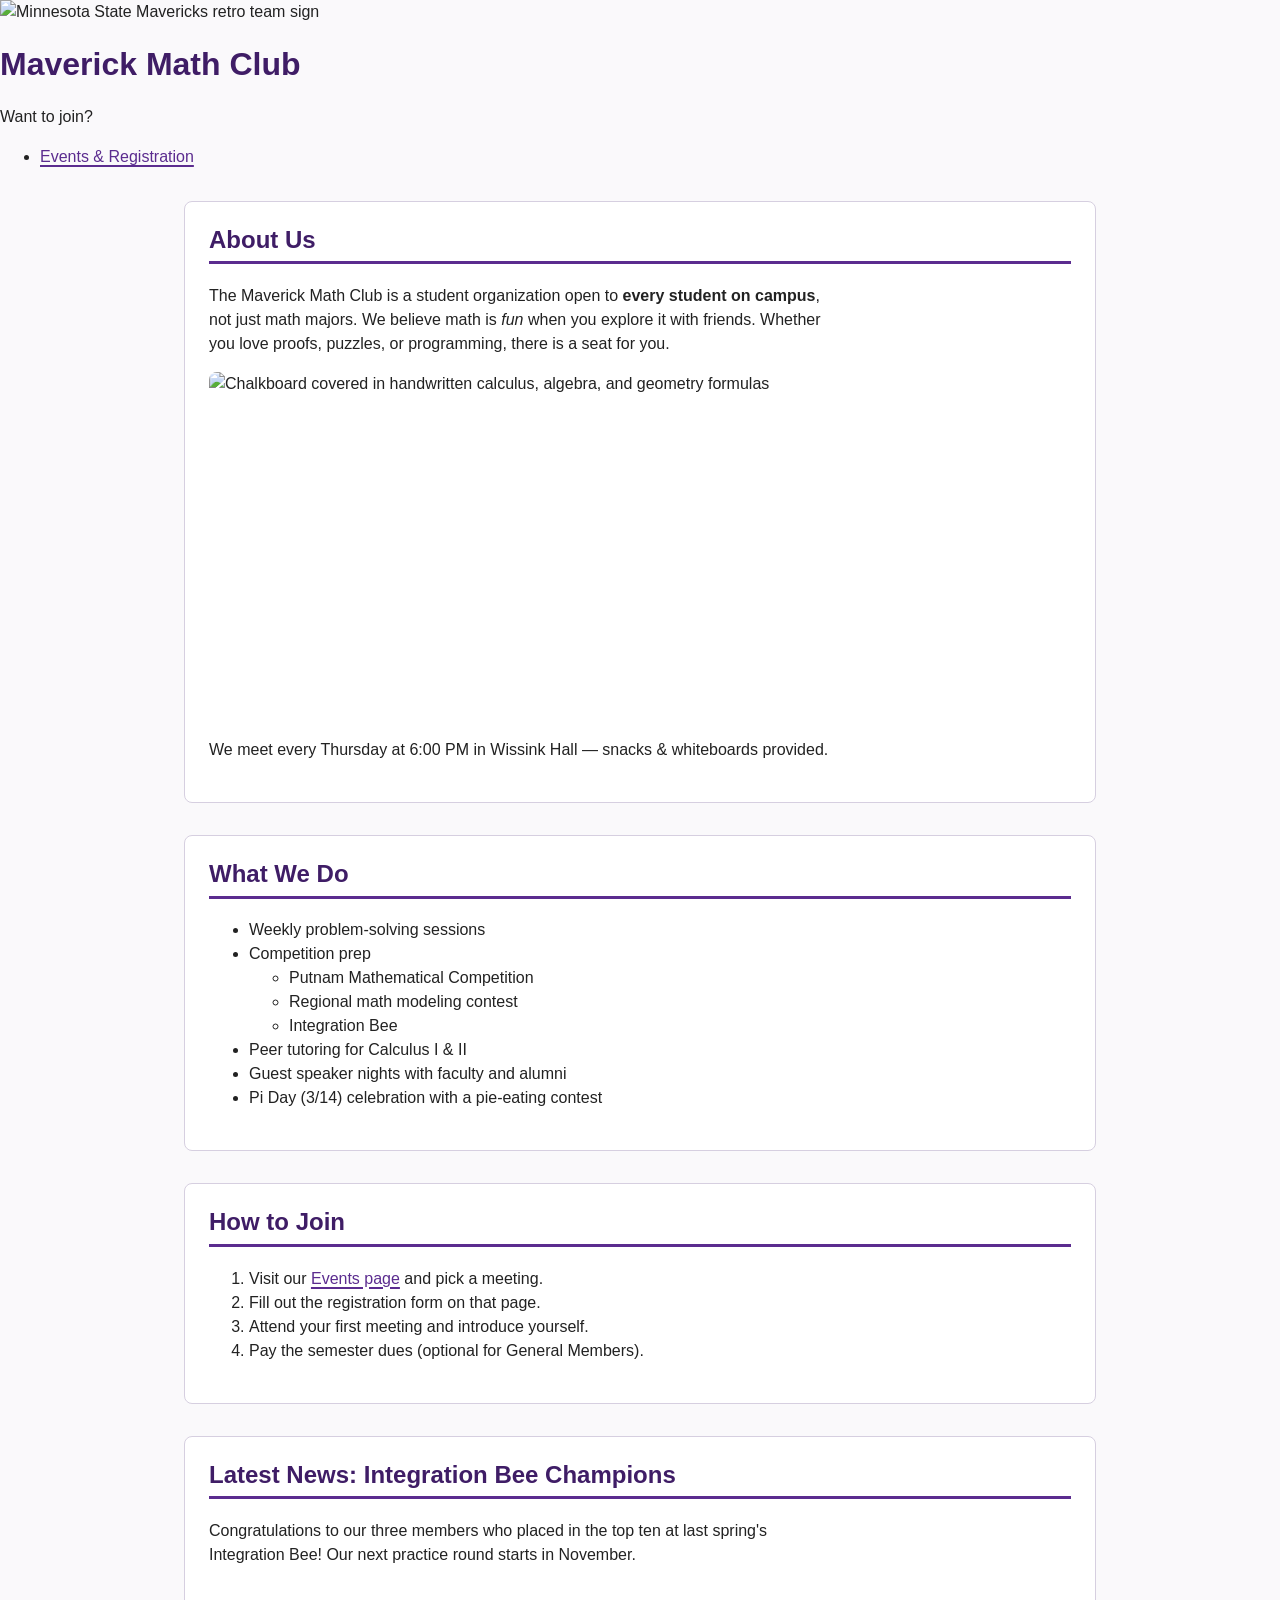
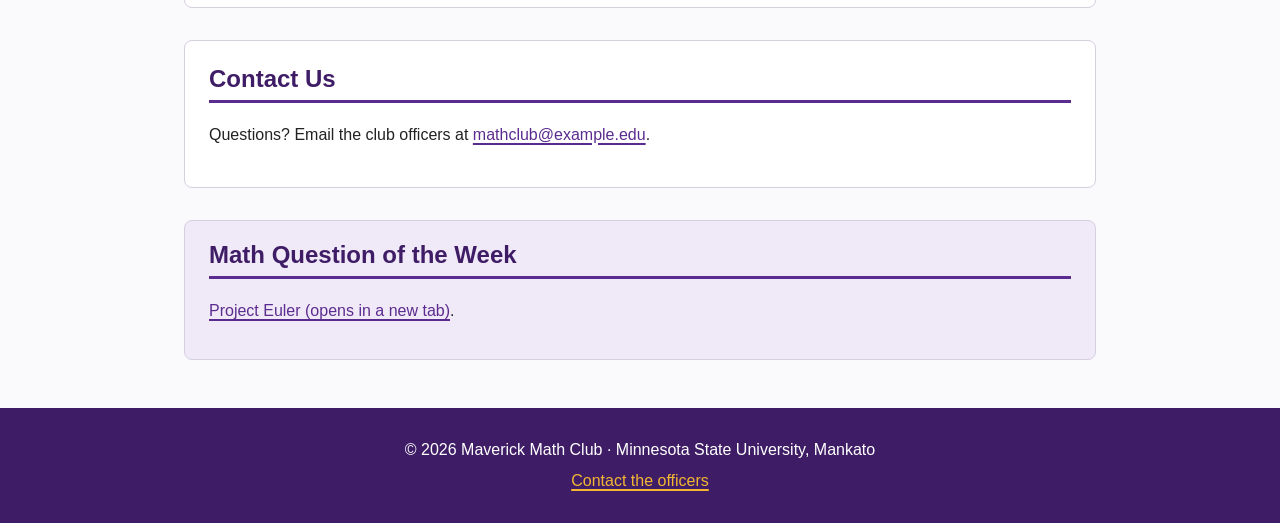
==== index.html @ 29dc4e96 "Added style.css and formatting to HTML pages" ====
<!DOCTYPE html>
<html lang="en">

<head>
    <meta charset="UTF-8">
    <meta name="viewport" content="width=device-width, initial-scale=1.0">
    <meta name="description" content="Home page of the Maverick Math Club: who we are, what we do, and how to join.">
    <title>Maverick Math Club | Home</title>
    <link rel="stylesheet" href="style.css">
</head>

<body>

    <header>
        <img src="images/logo.png" alt="Minnesota State Mavericks retro team sign" width="120" height="120">

        <h1>Maverick Math Club</h1>
        <p>Want to join?</p>

        <nav>
            <ul>
                <li><a href="events.html">Events &amp; Registration</a></li>
            </ul>
        </nav>
    </header>

    <main>

        <section id="about">
            <h2>About Us</h2>

            <p>
                The Maverick Math Club is a student organization open to
                <strong>every student on campus</strong>, not just math majors.
                We believe math is <em>fun</em> when you explore it with friends.
                Whether you love proofs, puzzles, or programming, there is a seat for you.
            </p>

            <img src="images/chalkboard.jpg" alt="Chalkboard covered in handwritten calculus, algebra, and geometry formulas" width="600" height="350">

            <p>
                We meet every Thursday at 6:00 PM in Wissink Hall &mdash; snacks &amp; whiteboards provided.
            </p>
        </section>

        <section id="activities">
            <h2>What We Do</h2>

            <ul>
                <li>Weekly problem-solving sessions</li>
                <li>Competition prep
                    <ul>
                        <li>Putnam Mathematical Competition</li>
                        <li>Regional math modeling contest</li>
                        <li>Integration Bee</li>
                    </ul>
                </li>
                <li>Peer tutoring for Calculus I &amp; II</li>
                <li>Guest speaker nights with faculty and alumni</li>
                <li>Pi Day (3/14) celebration with a pie-eating contest</li>
            </ul>
        </section>

        <section id="join">
            <h2>How to Join</h2>

            <ol>
                <li>Visit our <a href="events.html">Events page</a> and pick a meeting.</li>
                <li>Fill out the registration form on that page.</li>
                <li>Attend your first meeting and introduce yourself.</li>
                <li>Pay the semester dues (optional for General Members).</li>
            </ol>
        </section>

        <article>
            <h2>Latest News: Integration Bee Champions</h2>
            <p>
                Congratulations to our three members who placed in the top ten at
                last spring's Integration Bee! Our next practice round starts in November.
            </p>
        </article>

        <section id="contact">
            <h2>Contact Us</h2>
            <p>
                Questions? Email the club officers at
                <a href="mailto:mathclub@example.edu">mathclub@example.edu</a>.
            </p>
        </section>
    </main>

    <aside>
        <h2>Math Question of the Week</h2>
        <p>
            <a href="https://projecteuler.net/" target="_blank" rel="noopener noreferrer">Project Euler (opens in a new tab)</a>.
        </p>
    </aside>

    <footer>
        <p>&copy; 2026 Maverick Math Club &middot; Minnesota State University, Mankato</p>
        <p><a href="#contact">Contact the officers</a></p>
    </footer>

</body>
</html>
---- style.css ----
/* ==========================================================
   Maverick Math Club - Homework 3 stylesheet
   Author: Braden Thooft
   Sources consulted:
   - MDN, CSS reference: https://developer.mozilla.org/en-US/docs/Web/CSS
   - MDN, Basic concepts of flexbox:
     https://developer.mozilla.org/en-US/docs/Web/CSS/CSS_flexible_box_layout/Basic_concepts_of_flexbox
   - MDN, :user-invalid: https://developer.mozilla.org/en-US/docs/Web/CSS/:user-invalid
   - WebAIM Contrast Checker: https://webaim.org/resources/contrastchecker/
   ========================================================== */

/* ---------- 1. Setup ---------- */

*,
*::before,
*::after {
    box-sizing: border-box;
}

:root {
    /* One accent color (Mavericks purple), reused for links, buttons, borders */
    --accent: #5b2c8f;                    /* HEX */
    --accent-dark: #3f1d66;
    --accent-light: hsl(270, 45%, 94%);   /* HSL */
    --gold: #f2b632;
    --text: #222222;
    --muted: #555555;
    --bg: hsl(270, 20%, 98%);
    --surface: #ffffff;
    --border: #d6cfe0;
    --error: #b00020;
    --shadow: rgba(40, 20, 70, 0.12);     /* RGBA */
    --radius: 8px;
    --speed: 200ms;
}

/* ---------- 2. Color & typography ---------- */

body {
    margin: 0;
    font-family: "Segoe UI", Roboto, "Helvetica Neue", Arial, sans-serif;
    font-size: 16px;
    line-height: 1.5;
    color: var(--text);
    background-color: var(--bg);
}

h1,
h2,
h3 {
    line-height: 1.2;
    color: var(--accent-dark);
}

h2 {
    margin-top: 0;
    padding-bottom: 0.4rem;
    border-bottom: 3px solid var(--accent);
}

/* Comfortable line length for reading */
p,
li,
caption {
    max-width: 70ch;
}

a {
    color: var(--accent);
    text-decoration-thickness: 2px;
    text-underline-offset: 3px;
    transition: color var(--speed) ease, background-color var(--speed) ease;
}

a:hover {
    color: var(--accent-dark);
    text-decoration-color: var(--gold);
}

/* Visible keyboard focus everywhere (never removed without a replacement) */
a:focus-visible,
button:focus-visible {
    outline: 3px solid var(--gold);
    outline-offset: 3px;
}

img {
    max-width: 100%;
    height: auto;
}

/* ---------- 3. Header & nav (Flexbox) ---------- */

.site-header {
    display: flex;
    justify-content: space-between;
    align-items: center;
    gap: 1rem;
    padding: 0.75rem 1.5rem;
    background-color: var(--surface);
    border-bottom: 4px solid var(--accent);
    box-shadow: 0 2px 8px var(--shadow);

    /* 4. Positioning: header stays at the top while scrolling */
    position: sticky;
    top: 0;
    z-index: 100;
}

.brand {
    display: flex;
    align-items: center;
    gap: 0.75rem;
}

.brand img {
    width: 56px;
    height: 56px;
    border-radius: 50%;
    border: 2px solid var(--accent);
}

.brand h1 {
    margin: 0;
    font-size: 1.5rem;
}

.nav-list {
    display: flex;
    gap: 0.5rem;
    margin: 0;
    padding: 0;
    list-style: none;
}

.nav-list a {
    display: block;
    padding: 0.5rem 0.9rem;
    border-radius: var(--radius);
    font-weight: 600;
    text-decoration: none;
}

.nav-list a:hover,
.nav-list a[aria-current="page"] {
    background-color: var(--accent-light);
    color: var(--accent-dark);
}

/* ---------- Page containers & spacing ---------- */

main,
aside {
    max-width: 960px;
    margin: 2rem auto;
    padding: 0 1.5rem;
}

main > section,
main > article {
    scroll-margin-top: 6rem;   /* #contact / #register links clear the sticky header */
    margin-bottom: 2rem;
    padding: 1.5rem;
    background-color: var(--surface);
    border: 1px solid var(--border);
    border-radius: var(--radius);
}

#about img {
    display: block;
    margin: 1rem 0;
    border-radius: var(--radius);
}

.news {
    border-left: 6px solid var(--accent);
}

aside {
    max-width: calc(960px - 3rem);
    padding-top: 1.25rem;
    padding-bottom: 1.25rem;
    background-color: var(--accent-light);
    border: 1px solid var(--border);
    border-radius: var(--radius);
}

footer {
    margin-top: 3rem;
    padding: 1.5rem;
    text-align: center;
    color: #ffffff;
    background-color: var(--accent-dark);
}

footer p {
    margin: 0.4rem auto;
}

footer a {
    color: var(--gold);
}

footer a:hover {
    color: #ffffff;
}

/* ---------- 4. Hero with background image + fallback ---------- */

main > .hero {
    padding: 4rem 2rem;
    color: #ffffff;
    background-color: #2b1a40; /* fallback if the image does not load */
    background-image:
        linear-gradient(rgba(30, 12, 55, 0.78), rgba(30, 12, 55, 0.78)),
        url("../images/chalkboard.jpg");
    background-size: cover;
    background-position: center;
    border: none;
}

.hero p {
    margin: 0 0 1rem;
}

.hero-kicker {
    font-weight: 700;
    text-transform: uppercase;
    letter-spacing: 0.08em;
    color: var(--gold);
}

.hero-title {
    font-size: 2.25rem;
    font-weight: 700;
    line-height: 1.2;
}

/* ---------- Buttons (shared accent) ---------- */

.btn,
button {
    display: inline-block;
    padding: 0.65rem 1.25rem;
    font: inherit;
    font-weight: 600;
    color: #ffffff;
    background-color: var(--accent);
    border: 2px solid var(--accent);
    border-radius: var(--radius);
    text-decoration: none;
    cursor: pointer;
    transition: background-color var(--speed) ease,
                border-color var(--speed) ease,
                transform var(--speed) ease;
}

.btn:hover,
button:hover {
    color: #ffffff;
    background-color: var(--accent-dark);
    border-color: var(--accent-dark);
    transform: translateY(-1px);
}

.hero .btn {
    color: var(--accent-dark);
    background-color: var(--gold);
    border-color: var(--gold);
}

.hero .btn:hover {
    color: var(--accent-dark);
    background-color: #ffffff;
    border-color: #ffffff;
}

button[type="reset"] {
    color: var(--accent);
    background-color: var(--surface);
}

button[type="reset"]:hover {
    color: #ffffff;
}

button:disabled,
button:disabled:hover {
    color: #6b6b6b;
    background-color: #e4e4e4;
    border-color: #c4c4c4;
    border-style: dashed;
    cursor: not-allowed;
    transform: none;
}

/* ---------- 3. Cards (wrapping flex row) ---------- */

.card-list {
    display: flex;
    flex-wrap: wrap;
    gap: 1rem;
    margin: 0;
    padding: 0;
    list-style: none;
}

.card {
    position: relative;      /* anchor for the absolutely positioned badge */
    flex: 1 1 260px;
    padding: 1.25rem;
    background-color: var(--surface);
    border: 1px solid var(--border);
    border-top: 4px solid var(--accent);
    border-radius: var(--radius);
    box-shadow: 0 2px 6px var(--shadow);
}

.card ul {
    margin: 0.5rem 0 0;
    padding-left: 1.25rem;
}

/* 4. Badge positioned inside its card */
.badge {
    position: absolute;
    top: -0.75rem;
    right: 0.75rem;
    padding: 0.15rem 0.6rem;
    font-size: 0.8rem;
    font-weight: 700;
    text-transform: uppercase;
    color: var(--accent-dark);
    background-color: var(--gold);
    border-radius: 999px;
}

/* ---------- Events table ---------- */

.table-wrap {
    overflow-x: auto;
}

table {
    width: 100%;
    border-collapse: collapse;
}

caption {
    margin-bottom: 0.5rem;
    font-style: italic;
    color: var(--muted);
    text-align: left;
}

th,
td {
    padding: 0.6rem 0.75rem;
    text-align: left;
    border-bottom: 1px solid var(--border);
}

thead th {
    color: #ffffff;
    background-color: var(--accent);
}

tbody tr:nth-child(even) {
    background-color: var(--accent-light);
}

td[colspan] {
    font-style: italic;
    color: var(--muted);
}

/* ---------- 5. Form styling ---------- */

fieldset {
    margin: 0 0 1.5rem;
    padding: 1rem 1.25rem;
    border: 1px solid var(--border);
    border-radius: var(--radius);
}

legend {
    padding: 0 0.4rem;
    font-weight: 700;
    color: var(--accent-dark);
}

.form-group {
    display: flex;
    flex-direction: column;
    gap: 0.35rem;
    margin-bottom: 1rem;
    max-width: 32rem;
}

.form-group > label {
    font-weight: 600;
}

/* One shared rule set for every text field, select, and textarea.
   Wrapped in :where() so its specificity is 0 - otherwise the two :not()
   attribute selectors (0,2,1) beat input:hover, input:focus and
   input:user-invalid (0,1,1) and crossed out their border colors. */
:where(input:not([type="radio"]):not([type="checkbox"]), select, textarea) {
    width: 100%;
    padding: 0.6rem 0.75rem;
    font: inherit;
    color: var(--text);
    background-color: var(--surface);
    border: 2px solid var(--border);
    border-radius: var(--radius);
    transition: border-color var(--speed) ease, box-shadow var(--speed) ease;
}

input:hover,
select:hover,
textarea:hover {
    border-color: var(--accent);
}

/* Clearly visible focus: outline replaced with a thick ring, not removed */
input:focus,
select:focus,
textarea:focus {
    outline: 3px solid var(--gold);
    outline-offset: 2px;
    border-color: var(--accent);
}

.hint {
    font-size: 0.875rem;
    color: var(--muted);
}

/* Error helper text stays hidden until the field is invalid */
.error-msg {
    display: none;
    font-size: 0.875rem;
    font-weight: 600;
    color: var(--error);
}

.error-msg::before {
    content: "\26A0  ";  /* warning sign icon, so feedback is never color alone */
}

/* :invalid - only after the user has typed (placeholder no longer shown).
   Feedback = thicker dashed border + warning icon + helper text. */
input:invalid:not(:placeholder-shown),
textarea:invalid:not(:placeholder-shown) {
    border: 3px dashed var(--error);
}

input:invalid:not(:placeholder-shown) ~ .error-msg {
    display: block;
}

/* :user-invalid also covers empty required fields after the user leaves
   them or presses Register (kept in its own rule so older browsers that
   do not know it still apply the rule above). */
input:user-invalid,
select:user-invalid {
    border: 3px dashed var(--error);
}

input:user-invalid ~ .error-msg {
    display: block;
}

/* Radio buttons and checkboxes */
.choice {
    display: flex;
    align-items: center;
    gap: 0.5rem;
    padding: 0.35rem 0.5rem;
    border: 2px solid transparent;
    border-radius: var(--radius);
    transition: background-color var(--speed) ease, border-color var(--speed) ease;
}

.choice:hover {
    background-color: var(--accent-light);
}

.choice input {
    width: 1.15rem;
    height: 1.15rem;
    margin: 0;
    accent-color: var(--accent);
}

/* :checked - selected option gets bold text and a check mark, not just color */
.choice input:checked + label {
    font-weight: 700;
    color: var(--accent-dark);
}

.choice input:checked + label::after {
    content: " \2713";
}

.form-actions {
    display: flex;
    flex-wrap: wrap;
    gap: 0.75rem;
    margin-top: 1rem;
}

/* ---------- 6. Motion & responsiveness ---------- */

@media (prefers-reduced-motion: reduce) {
    *,
    *::before,
    *::after {
        transition: none !important;
        animation: none !important;
    }

    .btn:hover,
    button:hover {
        transform: none;
    }
}

@media (max-width: 600px) {
    .site-header {
        flex-direction: column;
        align-items: flex-start;
        padding: 0.75rem 1rem;
        position: static;    /* a tall stacked header should not cover the page */
    }

    .brand h1 {
        font-size: 1.25rem;
    }

    .nav-list {
        flex-wrap: wrap;
    }

    main,
    aside {
        margin: 1rem auto;
        padding: 0 1rem;
    }

    aside {
        margin-left: 1rem;
        margin-right: 1rem;
        padding: 1rem;
    }

    main > section,
    main > article {
        padding: 1rem;
    }

    main > .hero {
        padding: 2.5rem 1.25rem;
    }

    .hero-title {
        font-size: 1.6rem;
    }

    .card-list {
        flex-direction: column;
    }

    .card {
        flex-basis: auto;
    }

    fieldset {
        padding: 0.75rem;
    }

    .form-group {
        max-width: none;
    }

    /* Bigger tap targets and full-width buttons on phones */
    .form-actions {
        flex-direction: column;
    }

    .form-actions button {
        width: 100%;
        padding: 0.85rem;
    }
}
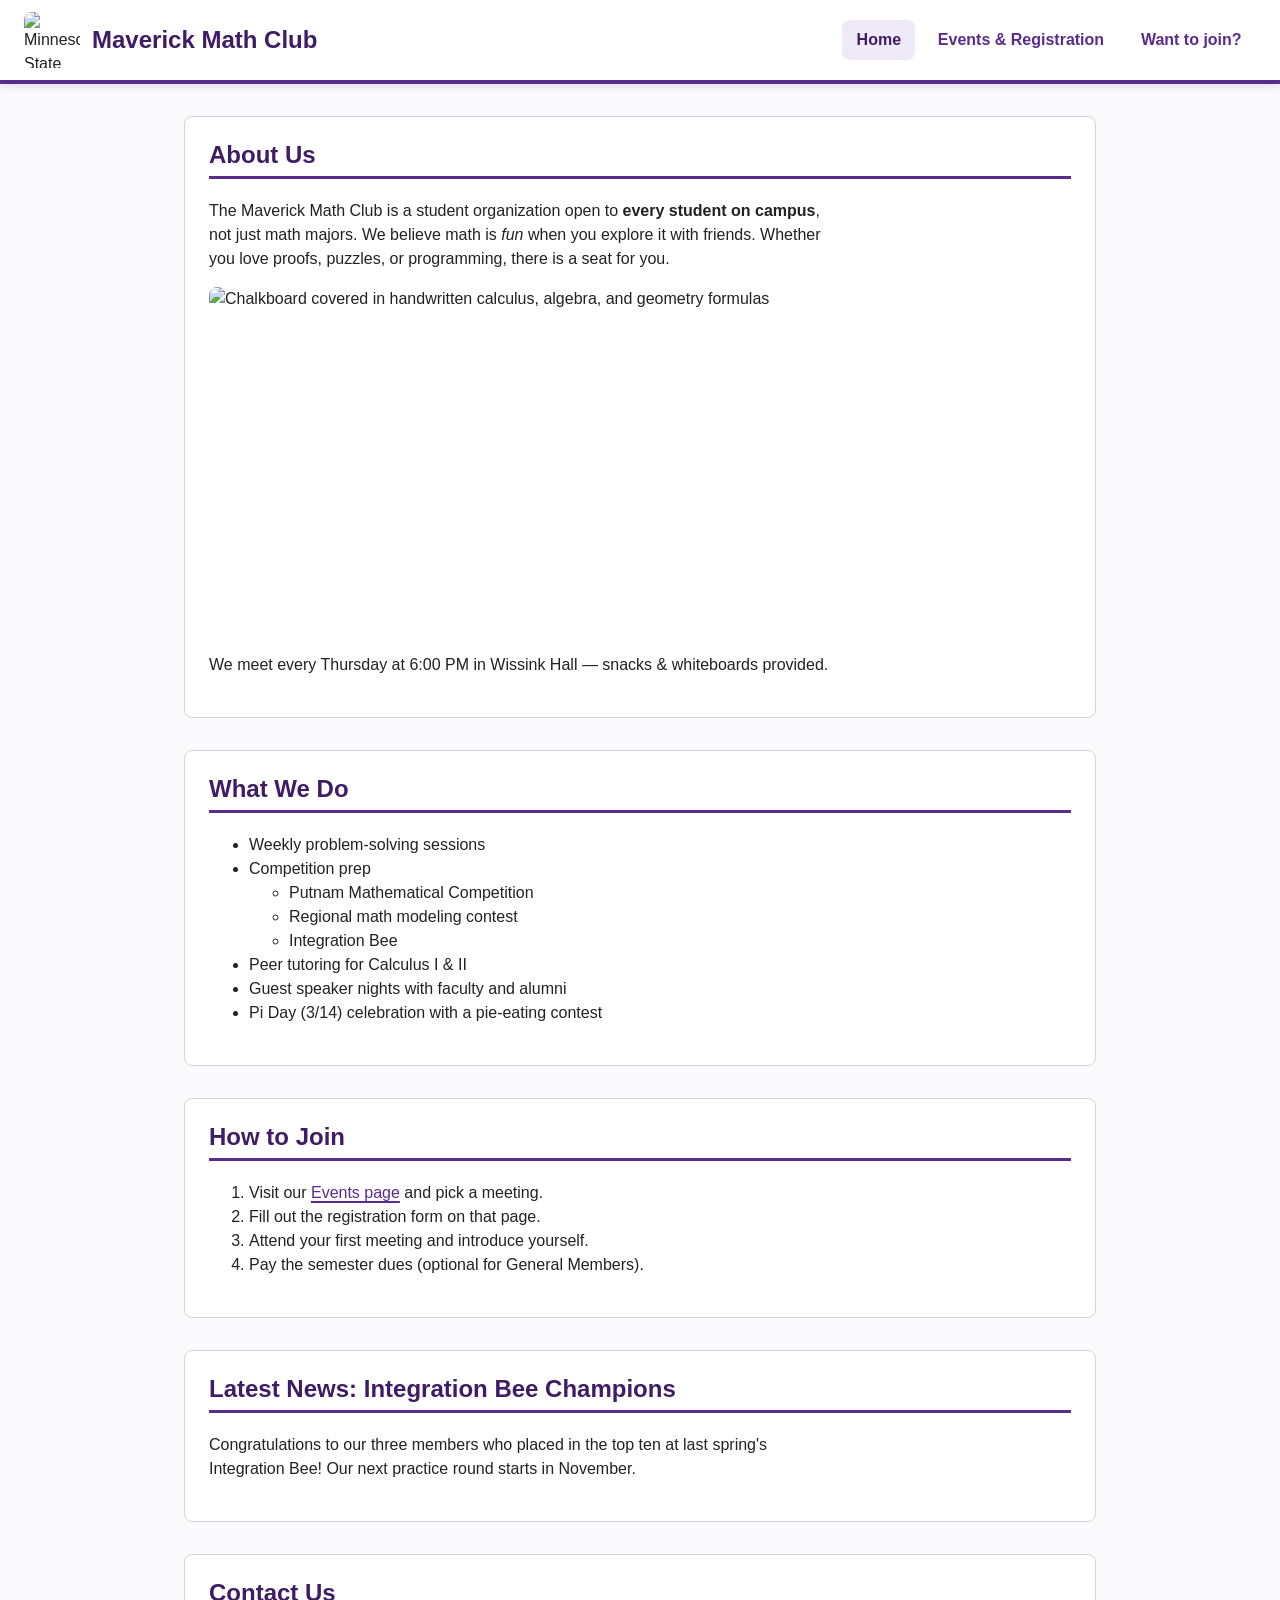
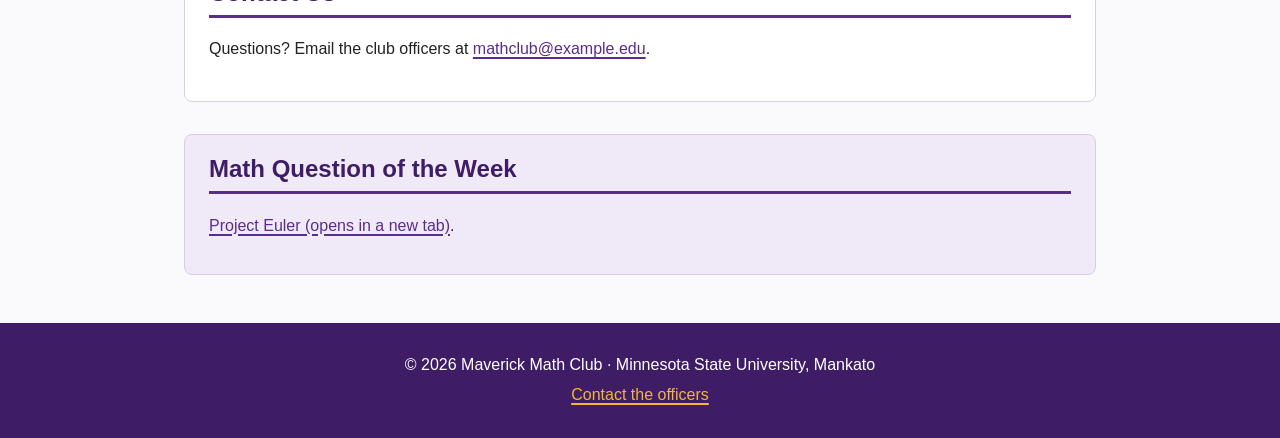
==== commit bfe6ee70: "Reformatted header and comments within style.css" ====
--- a/index.html
+++ b/index.html
@@ -11,15 +11,17 @@
 
 <body>
 
-    <header>
-        <img src="images/logo.png" alt="Minnesota State Mavericks retro team sign" width="120" height="120">
+    <header class="site-header">
+        <div class="brand">
+            <img src="images/logo.png" alt="Minnesota State Mavericks retro team sign" width="56" height="56">
+            <h1>Maverick Math Club</h1>
+        </div>
 
-        <h1>Maverick Math Club</h1>
-        <p>Want to join?</p>
-
-        <nav>
-            <ul>
+        <nav aria-label="Main">
+            <ul class="nav-list">
+                <li><a href="index.html" aria-current="page">Home</a></li>
                 <li><a href="events.html">Events &amp; Registration</a></li>
+                <li><a href="#join">Want to join?</a></li>
             </ul>
         </nav>
     </header>
--- a/style.css
+++ b/style.css
@@ -1,5 +1,5 @@
-/* ==========================================================
-   Maverick Math Club - Homework 3 stylesheet
+/* 
+    Maverick Math Club - Homework 3 stylesheet
    Author: Braden Thooft
    Sources consulted:
    - MDN, CSS reference: https://developer.mozilla.org/en-US/docs/Web/CSS
@@ -7,10 +7,9 @@
      https://developer.mozilla.org/en-US/docs/Web/CSS/CSS_flexible_box_layout/Basic_concepts_of_flexbox
    - MDN, :user-invalid: https://developer.mozilla.org/en-US/docs/Web/CSS/:user-invalid
    - WebAIM Contrast Checker: https://webaim.org/resources/contrastchecker/
-   ========================================================== */
-
-/* ---------- 1. Setup ---------- */
-
+*/
+
+/* 1. Setup */
 *,
 *::before,
 *::after {
@@ -19,9 +18,9 @@
 
 :root {
     /* One accent color (Mavericks purple), reused for links, buttons, borders */
-    --accent: #5b2c8f;                    /* HEX */
+    --accent: #5b2c8f;                    
     --accent-dark: #3f1d66;
-    --accent-light: hsl(270, 45%, 94%);   /* HSL */
+    --accent-light: hsl(270, 45%, 94%);   
     --gold: #f2b632;
     --text: #222222;
     --muted: #555555;
@@ -29,13 +28,12 @@
     --surface: #ffffff;
     --border: #d6cfe0;
     --error: #b00020;
-    --shadow: rgba(40, 20, 70, 0.12);     /* RGBA */
+    --shadow: rgba(40, 20, 70, 0.12);    
     --radius: 8px;
     --speed: 200ms;
 }
 
-/* ---------- 2. Color & typography ---------- */
-
+/* C0lor and typography */
 body {
     margin: 0;
     font-family: "Segoe UI", Roboto, "Helvetica Neue", Arial, sans-serif;
@@ -89,7 +87,7 @@
     height: auto;
 }
 
-/* ---------- 3. Header & nav (Flexbox) ---------- */
+/* 3. Header & nav (Flexbox) */
 
 .site-header {
     display: flex;
@@ -116,8 +114,9 @@
 .brand img {
     width: 56px;
     height: 56px;
-    border-radius: 50%;
-    border: 2px solid var(--accent);
+    object-fit: contain; /* show the whole sign, never stretch or crop it */
+    border-radius: var(--radius);
+    flex-shrink: 0;      /* keep the logo from squishing on narrow screens */
 }
 
 .brand h1 {
@@ -147,7 +146,7 @@
     color: var(--accent-dark);
 }
 
-/* ---------- Page containers & spacing ---------- */
+/* Page containers & spacing */
 
 main,
 aside {
@@ -158,7 +157,7 @@
 
 main > section,
 main > article {
-    scroll-margin-top: 6rem;   /* #contact / #register links clear the sticky header */
+    scroll-margin-top: 6rem; /* #contact / #register links clear the sticky header */
     margin-bottom: 2rem;
     padding: 1.5rem;
     background-color: var(--surface);
@@ -204,8 +203,6 @@
 footer a:hover {
     color: #ffffff;
 }
-
-/* ---------- 4. Hero with background image + fallback ---------- */
 
 main > .hero {
     padding: 4rem 2rem;
@@ -236,7 +233,7 @@
     line-height: 1.2;
 }
 
-/* ---------- Buttons (shared accent) ---------- */
+/* Buttons (shared accent) */
 
 .btn,
 button {
@@ -294,8 +291,7 @@
     transform: none;
 }
 
-/* ---------- 3. Cards (wrapping flex row) ---------- */
-
+/* 3. Cards (wrapping flex row) */
 .card-list {
     display: flex;
     flex-wrap: wrap;
@@ -306,7 +302,7 @@
 }
 
 .card {
-    position: relative;      /* anchor for the absolutely positioned badge */
+    position: relative; /* anchor for the absolutely positioned badge */
     flex: 1 1 260px;
     padding: 1.25rem;
     background-color: var(--surface);
@@ -335,7 +331,7 @@
     border-radius: 999px;
 }
 
-/* ---------- Events table ---------- */
+/* Events table */
 
 .table-wrap {
     overflow-x: auto;
@@ -374,7 +370,7 @@
     color: var(--muted);
 }
 
-/* ---------- 5. Form styling ---------- */
+/* 5. Form styling */
 
 fieldset {
     margin: 0 0 1.5rem;
@@ -401,10 +397,7 @@
     font-weight: 600;
 }
 
-/* One shared rule set for every text field, select, and textarea.
-   Wrapped in :where() so its specificity is 0 - otherwise the two :not()
-   attribute selectors (0,2,1) beat input:hover, input:focus and
-   input:user-invalid (0,1,1) and crossed out their border colors. */
+/* One shared rule set for every text field, select, and textarea */
 :where(input:not([type="radio"]):not([type="checkbox"]), select, textarea) {
     width: 100%;
     padding: 0.6rem 0.75rem;
@@ -445,7 +438,7 @@
 }
 
 .error-msg::before {
-    content: "\26A0  ";  /* warning sign icon, so feedback is never color alone */
+    content: "\26A0  "; /* warning sign icon, so feedback is never color alone */
 }
 
 /* :invalid - only after the user has typed (placeholder no longer shown).
@@ -510,7 +503,7 @@
     margin-top: 1rem;
 }
 
-/* ---------- 6. Motion & responsiveness ---------- */
+/* 6. Motion & responsiveness */
 
 @media (prefers-reduced-motion: reduce) {
     *,
@@ -531,7 +524,7 @@
         flex-direction: column;
         align-items: flex-start;
         padding: 0.75rem 1rem;
-        position: static;    /* a tall stacked header should not cover the page */
+        position: static; /* a tall stacked header should not cover the page */
     }
 
     .brand h1 {
